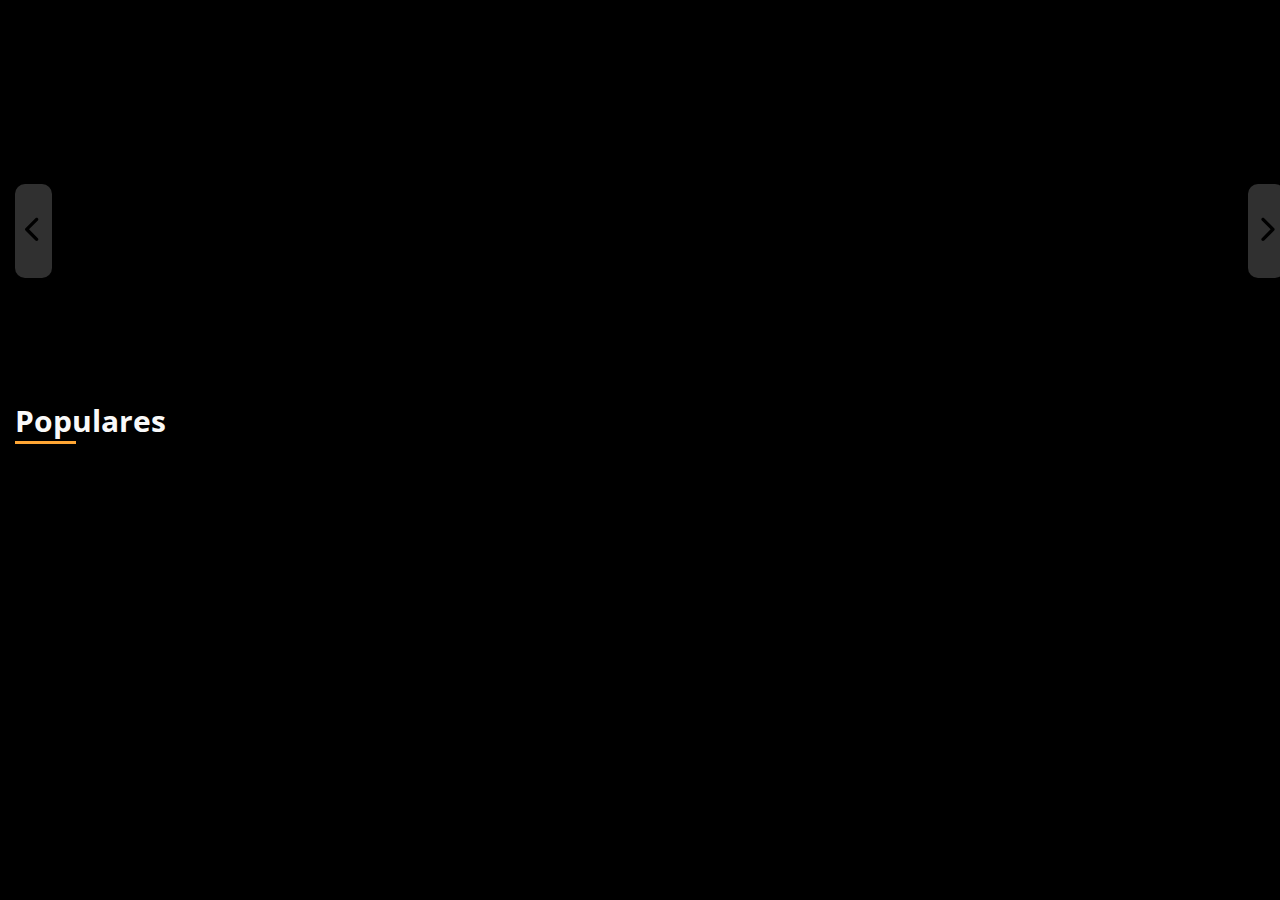
==== index.html @ 24eb6535 "teste" ====
<!DOCTYPE html>
<html lang="pt-br">

<head>
  <meta charset="UTF-8" />
  <meta name="viewport" content="width=device-width, initial-scale=1.0" />
  <title>DevSquad Filmes</title>
  <link rel="stylesheet" href="assets/css/global.css" />
  <link rel="stylesheet" href="assets/css/lista-filmes.css">
</head>

<body>

</body>

<header>

  <!-- Navbar -> inclui a logo e links de navegação -->
  <div class="navbar">

    <!-- Logo -->
    <div class="logo"></div>


    <!-- links -->
    <nav>
      <ul>

      </ul>
    </nav>

  </div>


  <!-- Área do filme em destaque -->
  <div class="featured-movie">

  </div>

</header>



<main>

  <!-- Lista de filmes -->
  <section class="lista-filmes">
    <div id="Title">
      <h2 class="content_populares">Populares</h2>
      <div class="linha"></div>
    </div>
    <div class="page" data-modal-state="closed">
      <div class="container">
        <div class="card-slider">
        </div>
        <div class="buttonPrev">
          <div id="containerButton">
            <button id="prevBtn">
              <svg xmlns="http://www.w3.org/2000/svg" aria-hidden="true" height="2em" viewBox="0 0 320 512">
                <path d="M9.4 233.4c-12.5 12.5-12.5 32.8 0 45.3l192 192c12.5 12.5 32.8 12.5 45.3 0s12.5-32.8 0-45.3L77.3 256 246.6 86.6c12.5-12.5 12.5-32.8 0-45.3s-32.8-12.5-45.3 0l-192 192z"/>
              </svg>
            </button>
            <button id="nextBtn">
              <svg xmlns="http://www.w3.org/2000/svg" aria-hidden="true" height="2em" viewBox="0 0 320 512">
                <path d="M310.6 233.4c12.5 12.5 12.5 32.8 0 45.3l-192 192c-12.5 12.5-32.8 12.5-45.3 0s-12.5-32.8 0-45.3L242.7 256 73.4 86.6c-12.5-12.5-12.5-32.8 0-45.3s32.8-12.5 45.3 0l192 192z"/>
              </svg>
            </button>
          </div>
        </div> 
      </div>
    

  </section>

</main>


<!-- Rodapé -> Inclui a logo e links para redes sociais -->
<footer>

  <!-- Logo -->
  <div class="logo"></div>

  <div class="social-medias">

  </div>

</footer>

<script src="script-feature.js"></script>
</body>

</html>
---- assets/css/global.css ----
@import url('https://fonts.googleapis.com/css2?family=Mukta:wght@700&family=Open+Sans:wght@300;400;600&display=swap');

*{
    margin: 0px;
    padding: 0;
    box-sizing: border-box;
    
}

:root {
    --brand-color: #FFA634;
    --dark-10: #121214;
    --dark-20: #181818;
    --dark-30: #A8A8A8;
    --dark-40: #F9F9F9; 
    --support-01: #2962FF;
    --support-02: #0BB07B; 
    --support-03: #FFCE52; 
    --support-04: #F03D3D;
    --support-05: #E0E0E0; 

/* 
    exemplo de uso: 
    color: var(--dark-10); */

}

/* Configuração para deixar a font com tamanho flexível */
html {
    font-size: 62.5%;
}

body {
    font-size: 1.6rem;
    font-family: 'Open Sans', sans-serif;
    color: var(--dark-40)
}
---- assets/css/lista-filmes.css ----
#title, .content_populares{
    width: 155px;
    height: 44px;
    color: var(--dark-40);
    
}

.content_populares{
    font-size: 3rem;
    margin-left: 1.5rem;
    display: inline;
}

.linha {
    position:inherit;
    width: 61px;
    height: 3px; 
    background-color: var(--brand-color);
    margin-left: 1.5rem;
}


body {
    background-color: black;
    margin-top: 400px;
}

.card {

    position: relative;

}



.img-poster {
    filter: grayscale(30%) brightness(60%);
}

.title-category {
    color: var(--brand-color);
    padding: 4px 8px;
    background: var(--dark-10);
    display: inline;
    text-align: center;
    border-radius: 0px 8px;

}

.card-content {
    position: absolute;
    right: auto;
    top: 65%;
    padding: 25px;
    bottom: 0;
    text-align: justify;
}

.icon-star {
    margin: 15px 0px 14px 0px;
}

.card-title {
    font-size: 24px;
}

.card-slider {
    display: flex;
    overflow: hidden;
    transition: transform 0.3s ease-in-out;

}

.card-wrapper {
    min-width: 320px;
}

.buttonPrev {
position: relative;
bottom: 28rem;
left: 5px;

}

#containerButton {

    display: flex;
    justify-content: space-between;

}


#prevBtn,
#nextBtn {
    color: var(--dark-30);
    opacity: .2;
    border: none;
    border-radius: 10px;
    cursor: pointer;
    padding: 32px 10px;

}


.img-poster {
    width: 300px;
    height: 440px;

}

.container {
    margin-top: 2rem;
}

.container:first-child {
    margin-left: 1rem;
}



/* cards: 

height: 261px;
width: 174px;

*/
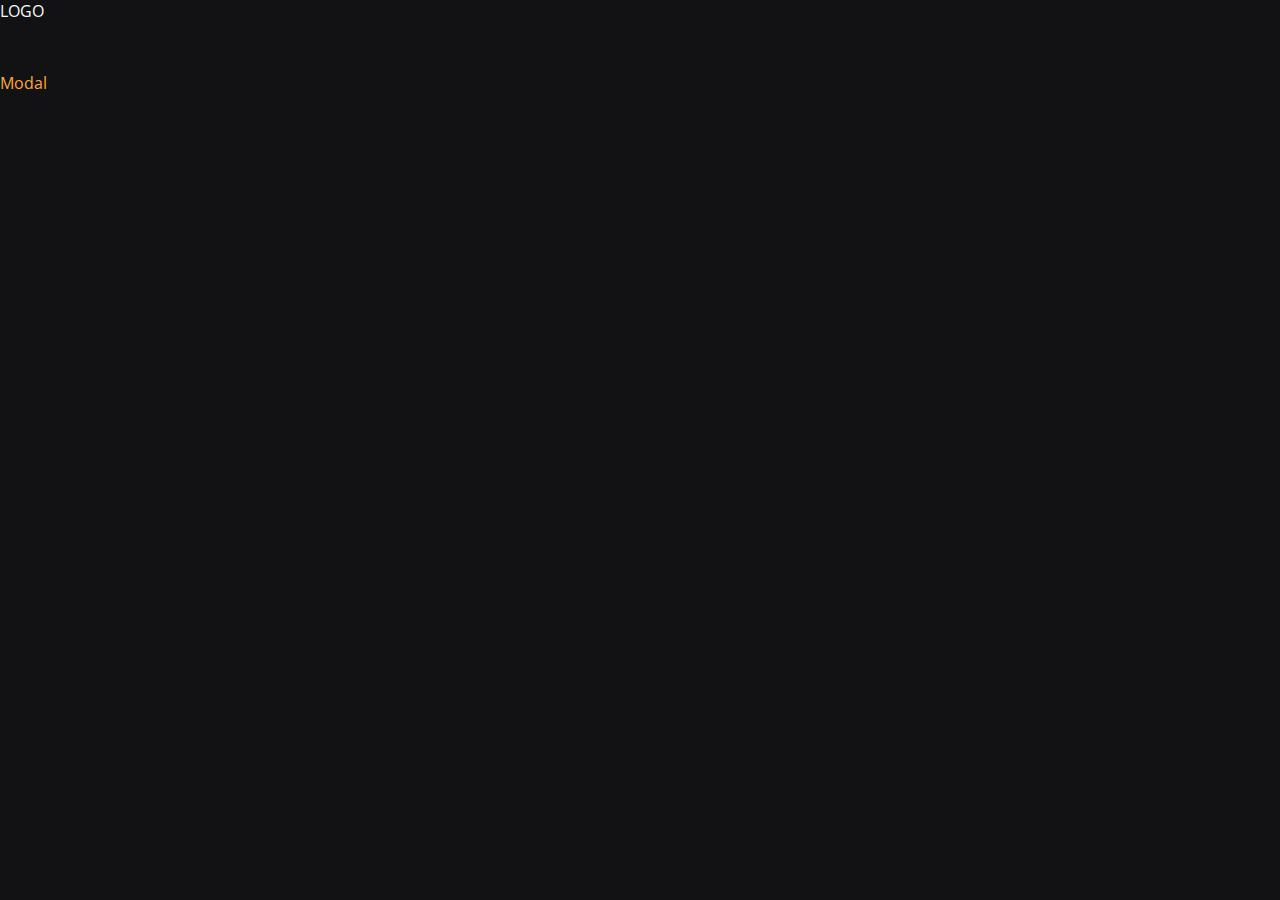
==== commit 4786d3d9: "Criação de css para armazenar apenas o código do modal + Ajustes nos botões dos modais - close - (ad" ====
--- a/index.html
+++ b/index.html
@@ -2,92 +2,144 @@
 <html lang="pt-br">
 
 <head>
-  <meta charset="UTF-8" />
-  <meta name="viewport" content="width=device-width, initial-scale=1.0" />
-  <title>DevSquad Filmes</title>
-  <link rel="stylesheet" href="assets/css/global.css" />
-  <link rel="stylesheet" href="assets/css/lista-filmes.css">
+    <meta charset="UTF-8" />
+    <meta name="viewport" content="width=device-width, initial-scale=1.0" />
+    <title>DevSquad Filmes</title>
+    <link rel="stylesheet" href="assets/css/modal.css" />
+    <script src="assets/js/script.js" defer></script>
+    <script src="assets/js/modal.js" defer></script>
 </head>
 
 <body>
 
-</body>
+    <header>
 
-<header>
+        <!-- Navbar -> inclui a logo e links de navegação -->
+        <div class="navbar">
 
-  <!-- Navbar -> inclui a logo e links de navegação -->
-  <div class="navbar">
-
-    <!-- Logo -->
-    <div class="logo"></div>
+            <!-- Logo -->
+            <div class="logo">LOGO</div>
 
 
-    <!-- links -->
-    <nav>
-      <ul>
+            <!-- links -->
+            <nav>
+                <ul>
 
-      </ul>
-    </nav>
+                </ul>
+            </nav>
 
-  </div>
+        </div>
 
 
-  <!-- Área do filme em destaque -->
-  <div class="featured-movie">
+        <!-- Área do filme em destaque -->
+        <div class="featured-movie">
 
-  </div>
+        </div>
 
-</header>
+        <!-- Abre o modal do no modelo carousel maior -->
+        <a href="#" data-target="modal" data-modal-target="bigger-modal">Modal</a>
+    </header>
+
+
+    <main>
+
+        <!-- Lista de filmes -->
+        <section class="list-movies">
+
+
+        </section>
+
+    </main>
+
+
+    <!-- Rodapé -> Inclui a logo e links para redes sociais -->
+    <footer>
+
+        <!-- Logo -->
+        <div class="logo"></div>
+
+        <div class="social-medias">
+
+        </div>
+
+    </footer>
+
+
+</body>
+<!-- MODAL CAROUSEL MAIOR-->
+<div class="modal" id="bigger-modal">
+
+    <div class="modal-content">
+
+        <div class="modal-title">
+            <h5>Título filme</h5>
+
+            <button class="modal-close" data-modal-target="bigger-modal">X</button>
+        </div>
+
+        <div class="modal-body">
+
+            <video controls>
+                <source src="" type="video/mp4" />
+                <p>Seu navegador não tem compatibilidade com reprodução de vídeos</p>
+            </video>
+
+        </div>
+
+    </div>
+</div>
 
 
 
-<main>
+<!-- MODAL CAROUSEL MENOR-->
+<div class="modal" id="smaller-modal">
 
-  <!-- Lista de filmes -->
-  <section class="lista-filmes">
-    <div id="Title">
-      <h2 class="content_populares">Populares</h2>
-      <div class="linha"></div>
-    </div>
-    <div class="page" data-modal-state="closed">
-      <div class="container">
-        <div class="card-slider">
+    <div class="modal-content">
+
+        <div class="modal-header">
+
+            <video autoplay muted loop>
+                <source src="" type="video/mp4" />
+                <p>Seu navegador não tem compatibilidade com reprodução de vídeos</p>
+            </video>
+
+            <button class="modal-close" data-modal-target="smaller-modal">X</button>
+
+            <div class="watch-movie">
+
+                <h3 class="watch-movie-title">Título filme</h3>
+
+                <a href="#" class="watch-movie-btn">&#9654; Assistir</a>
+            </div>
+
         </div>
-        <div class="buttonPrev">
-          <div id="containerButton">
-            <button id="prevBtn">
-              <svg xmlns="http://www.w3.org/2000/svg" aria-hidden="true" height="2em" viewBox="0 0 320 512">
-                <path d="M9.4 233.4c-12.5 12.5-12.5 32.8 0 45.3l192 192c12.5 12.5 32.8 12.5 45.3 0s12.5-32.8 0-45.3L77.3 256 246.6 86.6c12.5-12.5 12.5-32.8 0-45.3s-32.8-12.5-45.3 0l-192 192z"/>
-              </svg>
-            </button>
-            <button id="nextBtn">
-              <svg xmlns="http://www.w3.org/2000/svg" aria-hidden="true" height="2em" viewBox="0 0 320 512">
-                <path d="M310.6 233.4c12.5 12.5 12.5 32.8 0 45.3l-192 192c-12.5 12.5-32.8 12.5-45.3 0s-12.5-32.8 0-45.3L242.7 256 73.4 86.6c-12.5-12.5-12.5-32.8 0-45.3s32.8-12.5 45.3 0l192 192z"/>
-              </svg>
-            </button>
-          </div>
-        </div> 
-      </div>
-    
-
-  </section>
-
-</main>
 
 
-<!-- Rodapé -> Inclui a logo e links para redes sociais -->
-<footer>
+        <div class="modal-body">
 
-  <!-- Logo -->
-  <div class="logo"></div>
+            <div class="movie-details">
+               
+                <div class="movie-details-left">
+                    <div> Lorem ipsum </div>
+                    <div>...</div>
+                    <div>...</div>
+                    <div>...</div>
+                    <div>...</div>
+                </div>
 
-  <div class="social-medias">
+                <div class="movie-details-right">
+                    <div> Lorem ipsum </div>
+                    <div>...</div>
+                    <div>...</div>
+                    <div>...</div>
+                    <div>...</div>
+                </div>
+                
+            </div>
 
-  </div>
-
-</footer>
-
-<script src="script-feature.js"></script>
-</body>
+        </div>
+        
+    </div>
+</div>
 
 </html>--- a/assets/css/modal.css
+++ b/assets/css/modal.css
@@ -0,0 +1,226 @@
+@import url('global.css');
+
+
+/* TESTES */
+.list-movies {
+    display: flex;
+    padding: 1rem;
+    gap: 1rem;
+}
+
+
+.card-movie {
+    border: 0.1rem solid var(--brand-color);
+    flex: 1;
+    text-align: center;
+    padding: 2rem;
+    cursor: pointer;
+}
+
+.card-movie:hover {
+    background-color: var(--dark-20);
+}
+
+
+/* FIM TESTES */
+
+
+
+/* MODAL */
+
+.modal {
+    display: none;
+
+    width: 100vw;
+    height: 100vh;
+    background-color: #12121493;
+
+    position: fixed;
+    top: 0;
+    bottom: 0;
+    left: 0;
+    right: 0;
+    z-index: 999;
+
+    transition: all ease .5s;
+}
+
+.modal-content {
+    width: 65vw;
+    background-color: var(--dark-10);
+    box-shadow: 0 0 0.5rem #FFA634, 0 0 0.5rem #FF267A;
+    border-radius: 1rem;
+    color: var(--dark-10);
+    
+    position: absolute;
+    top: 50%;
+    left: 50%;
+    transform: translate(-50%, -50%);
+}
+
+
+.modal-title {
+    display: flex;
+    justify-content: space-between;
+    align-items: center;
+
+    padding: 1rem;
+}
+
+
+#bigger-modal .modal-title h5 {
+    color: var(--brand-color);
+    font-size: 1.8rem;
+}
+
+.modal-title .modal-close {
+    background-color: var(--dark-10);
+
+    width: 3rem;
+    height: 3rem;
+
+    color: var(--dark-40);
+    font-size: 1.6rem;
+    font-weight: bold;
+
+    border: .1rem solid var(--dark-40);
+    border-radius: 50%;
+    opacity: 0.6;
+    cursor: pointer;
+    
+    transition: all ease-in-out .2s;
+}
+
+
+.modal-title .modal-close:hover {
+    border: .1rem solid var(--dark-40);
+    background-color: var(--dark-40);
+    color: var(--support-04);
+    opacity: 1;
+}
+
+
+.modal-body {
+    position: relative;
+}
+
+.modal-body video {
+    width: 100%;
+    height: 100%;
+    object-fit: cover;
+
+    border-radius: 0 0 1rem 1rem;
+
+}
+
+
+a[data-modal-target="bigger-modal"] {
+    display: inline-block;
+    margin-top: 5rem;
+    color: var(--brand-color);
+}   
+
+
+
+#smaller-modal .modal-content {
+    width: 40vw;
+    
+    box-shadow: none;
+    color: var(--dark-40);
+    border-radius: 0;
+    
+    position: absolute;
+    margin-top: 13%;
+    top: 7rem;
+}
+
+
+
+.modal-header {
+    position: relative;
+}
+
+#smaller-modal video {
+    width: 100%;
+    height: 100%;
+}
+
+.modal-header .modal-close {
+    background-color: var(--dark-10);
+
+    width: 2.5rem;
+    height: 2.5rem;
+
+    color: var(--dark-40);
+    font-weight: bold;
+
+    position: absolute;
+    top: 1rem;
+    right: 1rem;
+
+    border: 0;
+    border-radius: 50%;
+
+    cursor: pointer;
+}
+
+.modal-header .modal-close:hover {
+    background-color: var(--support-04);
+} 
+
+
+.modal-header .watch-movie {
+    position: absolute;
+    bottom: 2rem;
+    left: 2rem;
+}
+
+.watch-movie-title {
+    font-size: 3rem;
+    text-shadow: 0 0 .8rem var(--dark-20);
+}
+
+.watch-movie-btn {
+    display: inline-block;
+    width: 10rem;
+    background-color: var(--dark-40);
+    color: var(--dark-10);
+    font-weight: bold;
+    text-align: center;
+
+    box-shadow: 0 0 .5rem var(--dark-20);
+    border-radius: .5rem;
+    margin-top: 1.6rem;
+    padding: .5rem;
+
+    transition: all ease-in-out .2s;
+}
+
+.watch-movie-btn:hover {
+    transform: scale(1.05);
+}
+
+.movie-details {
+    display: flex;
+    padding: 1rem;
+}
+
+.movie-details-left, .movie-details-right {
+    flex: 1;
+}
+
+
+
+
+
+@media (max-width: 768px) {
+    html {
+        font-size: 58%;
+    }
+}
+
+@media (max-width: 420px) {
+    html {
+        font-size: 58%;
+    }
+}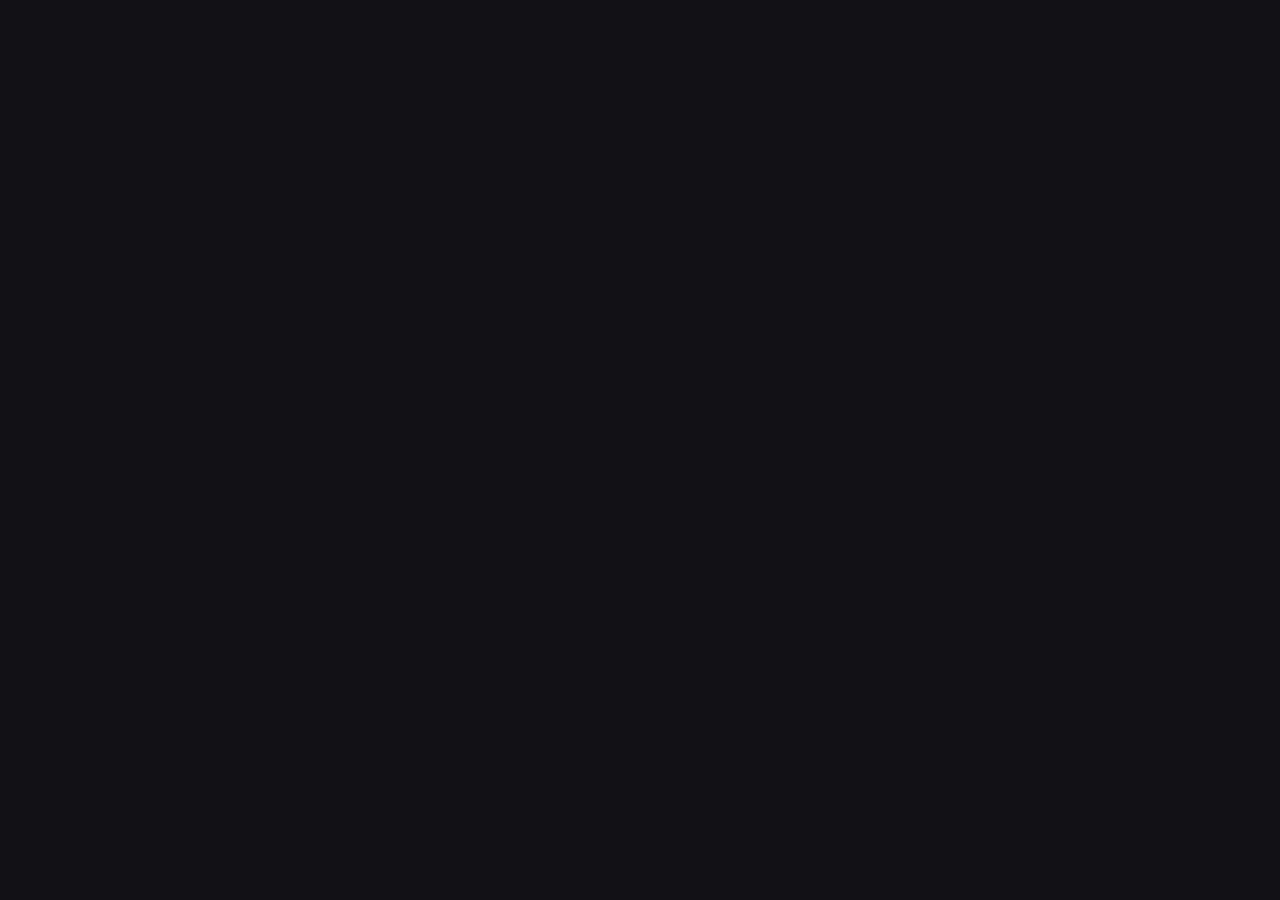
==== commit 75d17c6a: "base da implementação" ====
--- a/index.html
+++ b/index.html
@@ -5,141 +5,16 @@
     <meta charset="UTF-8" />
     <meta name="viewport" content="width=device-width, initial-scale=1.0" />
     <title>DevSquad Filmes</title>
-    <link rel="stylesheet" href="assets/css/modal.css" />
-    <script src="assets/js/script.js" defer></script>
-    <script src="assets/js/modal.js" defer></script>
+    <link rel="stylesheet" href="assets/css/main.css" />
 </head>
 
 <body>
-
-    <header>
-
-        <!-- Navbar -> inclui a logo e links de navegação -->
-        <div class="navbar">
-
-            <!-- Logo -->
-            <div class="logo">LOGO</div>
-
-
-            <!-- links -->
-            <nav>
-                <ul>
-
-                </ul>
-            </nav>
-
-        </div>
-
-
-        <!-- Área do filme em destaque -->
-        <div class="featured-movie">
-
-        </div>
-
-        <!-- Abre o modal do no modelo carousel maior -->
-        <a href="#" data-target="modal" data-modal-target="bigger-modal">Modal</a>
-    </header>
-
-
     <main>
-
-        <!-- Lista de filmes -->
-        <section class="list-movies">
-
-
-        </section>
+        
 
     </main>
 
 
-    <!-- Rodapé -> Inclui a logo e links para redes sociais -->
-    <footer>
-
-        <!-- Logo -->
-        <div class="logo"></div>
-
-        <div class="social-medias">
-
-        </div>
-
-    </footer>
-
-
 </body>
-<!-- MODAL CAROUSEL MAIOR-->
-<div class="modal" id="bigger-modal">
-
-    <div class="modal-content">
-
-        <div class="modal-title">
-            <h5>Título filme</h5>
-
-            <button class="modal-close" data-modal-target="bigger-modal">X</button>
-        </div>
-
-        <div class="modal-body">
-
-            <video controls>
-                <source src="" type="video/mp4" />
-                <p>Seu navegador não tem compatibilidade com reprodução de vídeos</p>
-            </video>
-
-        </div>
-
-    </div>
-</div>
-
-
-
-<!-- MODAL CAROUSEL MENOR-->
-<div class="modal" id="smaller-modal">
-
-    <div class="modal-content">
-
-        <div class="modal-header">
-
-            <video autoplay muted loop>
-                <source src="" type="video/mp4" />
-                <p>Seu navegador não tem compatibilidade com reprodução de vídeos</p>
-            </video>
-
-            <button class="modal-close" data-modal-target="smaller-modal">X</button>
-
-            <div class="watch-movie">
-
-                <h3 class="watch-movie-title">Título filme</h3>
-
-                <a href="#" class="watch-movie-btn">&#9654; Assistir</a>
-            </div>
-
-        </div>
-
-
-        <div class="modal-body">
-
-            <div class="movie-details">
-               
-                <div class="movie-details-left">
-                    <div> Lorem ipsum </div>
-                    <div>...</div>
-                    <div>...</div>
-                    <div>...</div>
-                    <div>...</div>
-                </div>
-
-                <div class="movie-details-right">
-                    <div> Lorem ipsum </div>
-                    <div>...</div>
-                    <div>...</div>
-                    <div>...</div>
-                    <div>...</div>
-                </div>
-                
-            </div>
-
-        </div>
-        
-    </div>
-</div>
 
 </html>--- a/assets/css/main.css
+++ b/assets/css/main.css
@@ -0,0 +1 @@
+@import url('global.css');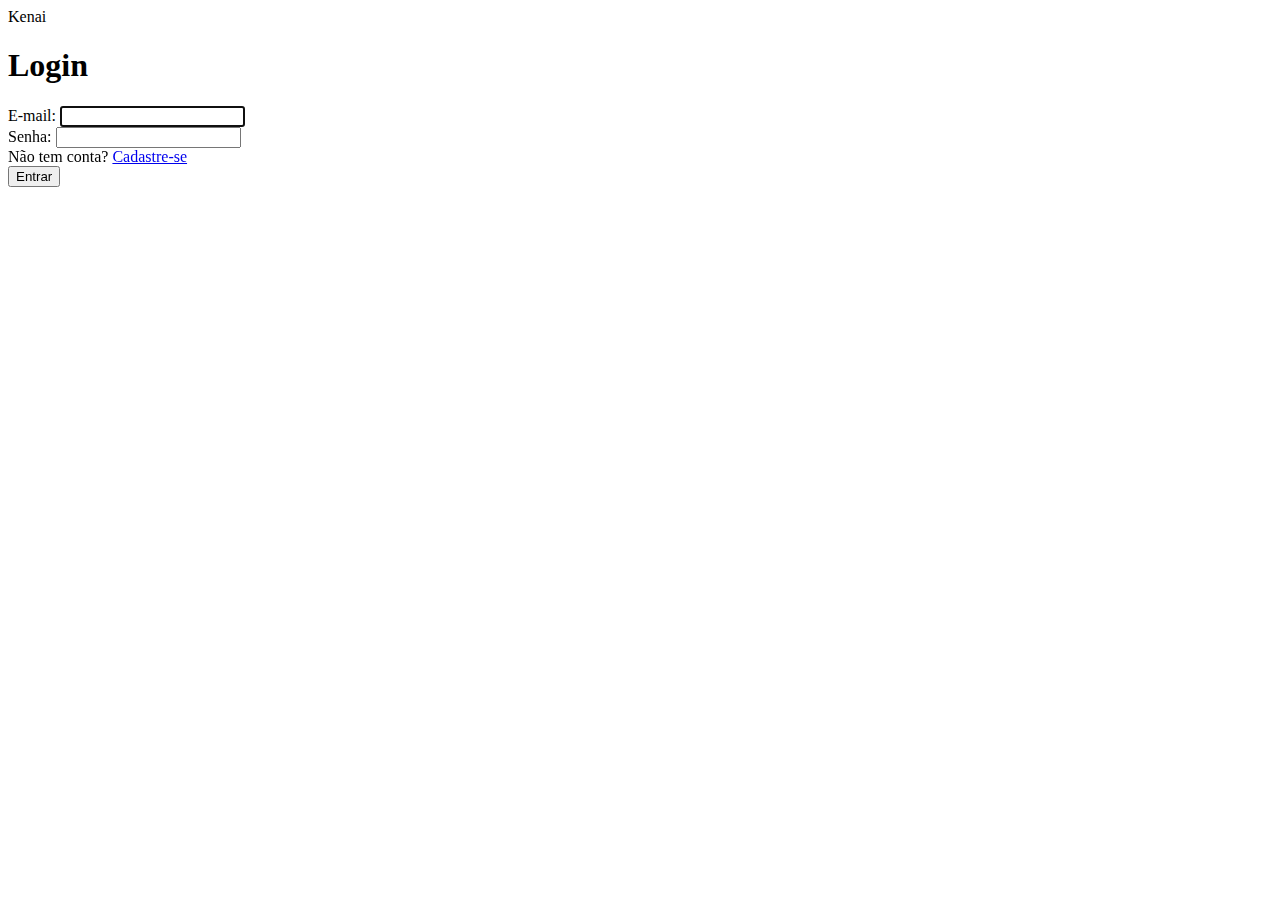
==== commit 46be890b: "refactor: ajustes estruturais e add do script login" ====
--- a/index.html
+++ b/index.html
@@ -5,12 +5,38 @@
     <meta charset="UTF-8" />
     <meta name="viewport" content="width=device-width, initial-scale=1.0" />
     <title>DevSquad Filmes</title>
-    <link rel="stylesheet" href="assets/css/main.css" />
+    <link rel="stylesheet" href="assets/css/login.css" />
+    <script src="./assets/js/login.js" defer></script>
 </head>
 
 <body>
+    
+    <header>
+        <div class="logo gradient">Kenai</div>
+    </header>
+
     <main>
         
+        <form id="form-login">
+            <h1>Login</h1>
+
+            <div id="error"></div>
+            
+            <div class="input-group">
+                <label for="email">E-mail:</label>
+                <input type="text" name="email" id="email" autofocus required />
+            </div>
+
+            <div class="input-group">
+                <label for="senha">Senha:</label>
+                <input type="password" name="senha" id="senha" required />
+            </div>
+
+            <div class="answer">Não tem conta? <a href="#">Cadastre-se</a></div>
+
+            <button type="submit">Entrar</button>
+
+        </form>
 
     </main>
 
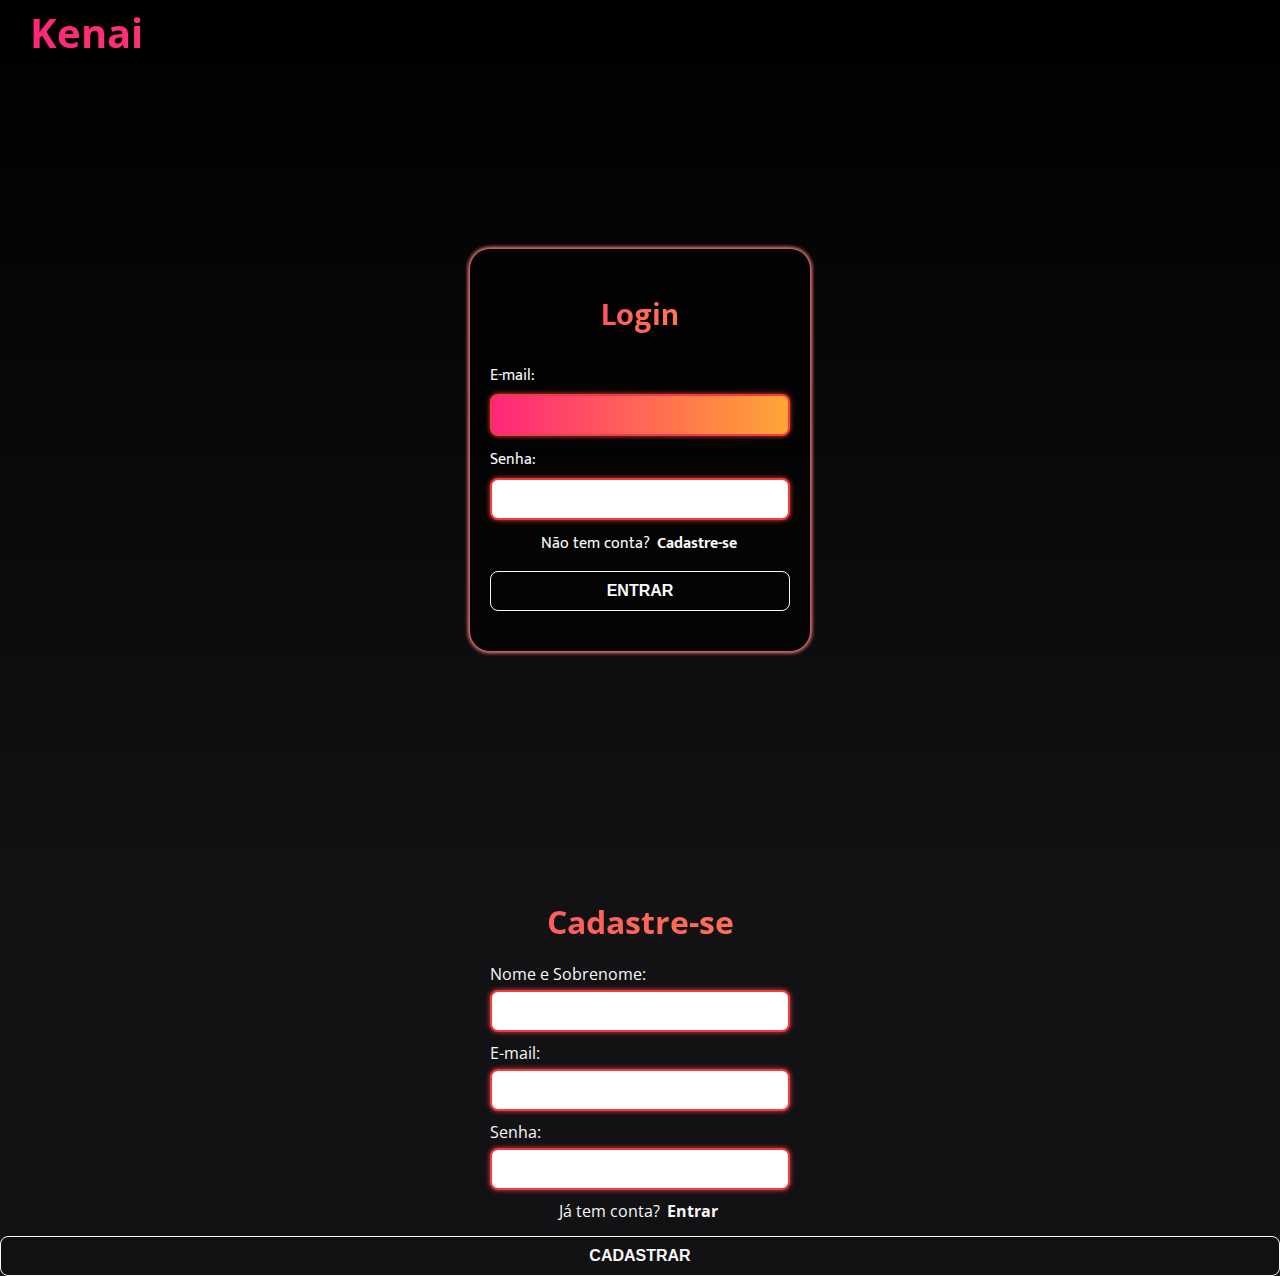
==== commit aa535cb0: "feat: modal para cadastro de usuários" ====
--- a/index.html
+++ b/index.html
@@ -10,18 +10,18 @@
 </head>
 
 <body>
-    
+
     <header>
         <div class="logo gradient">Kenai</div>
     </header>
 
     <main>
-        
+
         <form id="form-login">
-            <h1>Login</h1>
+            <h1 class="gradient">Login</h1>
 
-            <div id="error"></div>
-            
+            <div class="error"></div>
+
             <div class="input-group">
                 <label for="email">E-mail:</label>
                 <input type="text" name="email" id="email" autofocus required />
@@ -29,10 +29,10 @@
 
             <div class="input-group">
                 <label for="senha">Senha:</label>
-                <input type="password" name="senha" id="senha" required />
+                <input type="password" name="senha" id="senha" maxlength="20" required />
             </div>
 
-            <div class="answer">Não tem conta? <a href="#">Cadastre-se</a></div>
+            <div class="answer">Não tem conta? <a href="#" id="btn-register">Cadastre-se</a></div>
 
             <button type="submit">Entrar</button>
 
@@ -40,7 +40,31 @@
 
     </main>
 
+</body>
+<!-- modal -->
+<div id="modal">
+    <form id="form-register">
+        <h1 class="gradient">Cadastre-se</h1>
 
-</body>
+        <div class="input-group">
+            <label for="nome">Nome e Sobrenome:</label>
+            <input type="text" name="nome" id="nome" autofocus required />
+        </div>
 
+        <div class="input-group">
+            <label for="email">E-mail:</label>
+            <input type="text" name="email" id="email" required />
+        </div>
+
+        <div class="input-group">
+            <label for="senha">Senha:</label>
+            <input type="password" name="senha" id="senha" maxlength="20" required />
+        </div>
+
+        <div class="answer">Já tem conta? <a href="#" id="btn-login">Entrar</a></div>
+
+        <button type="submit">Cadastrar</button>
+
+    </form>
+</div>
 </html>--- a/assets/css/login.css
+++ b/assets/css/login.css
@@ -0,0 +1,149 @@
+@import url('global.css');
+
+main {
+    font-family: 'Mukta', sans-serif;
+    min-width: 100vw;
+    min-height: 100vh;
+    background-image: linear-gradient(to top, transparent 0%, #000 98%), url('../images/bg-login.jpg');
+    background-size: cover;
+    background-repeat: no-repeat;
+
+    display: flex;
+    flex-direction: column;
+    justify-content: center;
+    align-items: center;
+}
+
+header {
+    width: 100%;
+    position: fixed;
+    top: 0;
+    padding-left: 3rem;
+}
+
+.logo {
+    font-size: 4rem;
+    font-weight: 700;
+    line-height: 6.648rem;
+}
+
+
+.gradient {
+    /* Primeiro passo: definir um degradê como fundo */
+    background-image: linear-gradient(to right, #FF267A, #FFA634);
+
+    /* Segundo passo: apagar do fundo tudo que não estiver imediatamente atrás de texto */
+    background-clip: text;
+    -webkit-background-clip: text;
+    /* Alguns navegadores precisam do prefixo */
+
+    /* Terceiro passo: apagar o texto, deixando apenas o fundo atrás dele */
+    -webkit-text-fill-color: transparent;
+
+    /* Cor que contraste com o degradê, caso o navegador não suporte `background-clip: text` */
+    color: black;
+}
+
+
+
+form#form-login {
+    width: max-content;
+    background-color: rgba(0, 0, 0, 0.6);
+    box-shadow: 0 0 .5rem var(--support-04), 0 0 .5rem var(--dark-40), 0 0 .5rem var(--support-04);
+    border-radius: 2rem;
+    padding: 4rem 2rem;
+}
+
+h1 {
+    text-align: center;
+    margin-bottom: 2rem;
+}
+
+.input-group {
+    width: max-content;
+    margin: 0 auto 1rem;
+}
+
+label {
+    display: block;
+    margin-bottom: .5rem;
+}
+
+.input-group input {
+    width: 30rem;
+    color: var(--dark-10);
+    font-size: 1.6rem;
+    color: var(--support-04);
+    border: 0;
+    border-radius: .8rem;
+    outline: none;
+    padding: 1rem;
+
+    transition: all .5s ease-in-out;
+}
+
+.input-group input:focus {
+    background-image: linear-gradient(to right, #FF267A, #FFA634);
+    color: var(--dark-40);
+    font-weight: bold;
+}
+
+button {
+    width: 100%;
+    background-color: transparent;
+    color: var(--dark-40);
+    font-size: 1.6rem;
+    font-weight: bold;
+    text-transform: uppercase;
+    border: .1rem solid var(--dark-40);
+    border-radius: .8rem;
+    margin-top: 1.4rem;
+    padding: 1rem;
+    cursor: pointer;
+
+    transition: all .5s ease-in-out;
+}
+
+div.answer {
+    text-align: center;
+}
+
+div.answer a {
+    color: var(--dark-40);
+    font-weight: bold;
+    border-radius: 1rem;
+    padding: .1rem .3rem;
+    transition: all .2s ease-in-out;
+}
+
+div.answer a:hover {
+    background-color: var(--dark-40);
+    color: var(--support-04);
+}
+
+button:hover {
+    background-image: linear-gradient(to right, #ff267a, #FFA634);
+    transform: scale(1.05);
+}
+
+
+/* Validações */
+div#error {
+    display: none;
+    opacity: 0;
+    background-color: rgba(255, 2, 57, 0.5);
+    text-align: center;
+    border-radius: 1rem;
+    margin-bottom: 1rem;
+    transition: all .2s ease-in-out;
+}
+
+input:invalid {
+    border: .2rem solid var(--support-04);
+    box-shadow: 0 0 .5rem var(--support-04);
+}
+
+input:valid {
+    border: .2rem solid var(--support-02);
+    box-shadow: 0 0 .5rem var(--support-02);
+}